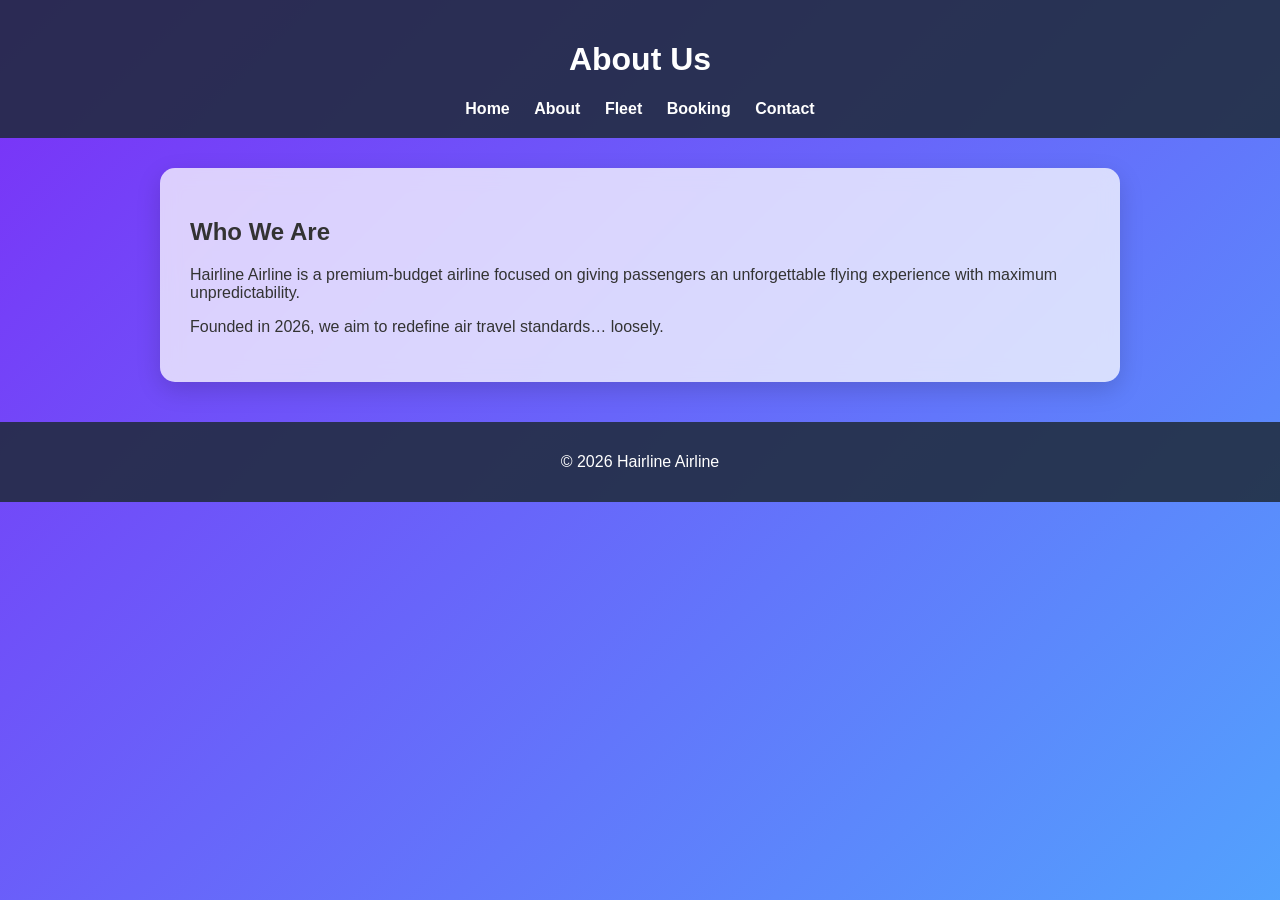
==== about.html @ 4e3c34b3 "Add files via upload" ====
<!DOCTYPE html>
<html lang="en">
<head>
    <meta charset="UTF-8">
    <title>About - Hairline Airline</title>
    <link rel="stylesheet" href="style.css">
</head>
<body>

<header>
    <h1>About Us</h1>

    <nav>
        <a href="index.html">Home</a>
        <a href="about.html">About</a>
        <a href="fleet.html">Fleet</a>
        <a href="booking.html">Booking</a>
        <a href="contact.html">Contact</a>
    </nav>
</header>

<section class="info">
    <h2>Who We Are</h2>
    <p>
        Hairline Airline is a premium-budget airline focused on giving passengers
        an unforgettable flying experience with maximum unpredictability.
    </p>

    <p>
        Founded in 2026, we aim to redefine air travel standards… loosely.
    </p>
</section>

<footer>
    <p>© 2026 Hairline Airline</p>
</footer>

</body>
</html>
---- style.css ----
/* =========================
    BACKGROUND (Sky Cycle)
========================= */

body {
    font-family: Arial, sans-serif;
    margin: 0;
    color: #333;

    background: linear-gradient(-45deg,
        #000000,
        #1a2a6c,
        #4facfe,
        #7b2ff7
    );

    background-size: 400% 400%;
    animation: skyCycle 18s ease infinite;

    animation: pageLoad 0.5s ease;
}

@keyframes skyCycle {
    0%   { background-position: 0% 50%; }
    25%  { background-position: 50% 50%; }
    50%  { background-position: 100% 50%; }
    75%  { background-position: 50% 50%; }
    100% { background-position: 0% 50%; }
}

/* =========================
   PAGE LOAD ANIMATION
========================= */

@keyframes pageLoad {
    from {
        opacity: 0;
        transform: scale(1.02);
    }
    to {
        opacity: 1;
        transform: scale(1);
    }
}

/* =========================
   HEADER + NAV
========================= */

header {
    background: rgba(30, 42, 56, 0.85);
    color: white;
    text-align: center;
    padding: 20px;
}

nav {
    margin-top: 10px;
}

nav a {
    color: white;
    margin: 10px;
    text-decoration: none;
    font-weight: bold;
    transition: 0.3s;
}

nav a:hover {
    color: #4facfe;
}

/* =========================
   MAIN BOX
========================= */

.info {
    padding: 30px;
    max-width: 900px;
    margin: 30px auto;

    background: rgba(255, 255, 255, 0.75);
    backdrop-filter: blur(10px);
    border-radius: 15px;

    box-shadow: 0 8px 25px rgba(0,0,0,0.15);

    animation: fadeUpSafe 0.8s ease forwards;
}

/* =========================
   CARDS
========================= */

.card {
    background: white;
    padding: 15px;
    margin: 15px 0;
    border-radius: 12px;

    box-shadow: 0 4px 12px rgba(0,0,0,0.1);

    transition: 0.3s;
}

.card:hover {
    transform: translateY(-6px);
}

/* =========================
   BUTTONS
========================= */

.btn {
    display: inline-block;
    padding: 12px 25px;
    background: white;
    color: #1e2a38;
    text-decoration: none;
    border-radius: 10px;
    font-weight: bold;

    transition: 0.3s ease;
}

.btn:hover {
    transform: scale(1.07);
    background: #1e2a38;
    color: white;
}

/* =========================
   FORMS
========================= */

input, select, textarea {
    width: 100%;
    padding: 10px;
    margin-top: 5px;

    border-radius: 8px;
    border: 1px solid #ccc;
}

input:focus, select:focus, textarea:focus {
    outline: none;
    border-color: #4facfe;
    box-shadow: 0 0 10px rgba(79,172,254,0.4);
}

/* =========================
   FOOTER
========================= */

footer {
    text-align: center;
    padding: 15px;
    background: rgba(30, 42, 56, 0.85);
    color: white;
    margin-top: 40px;
}

/* =========================
   SAFE FADE ANIMATION
========================= */

@keyframes fadeUpSafe {
    from {
        opacity: 0;
        transform: translateY(15px);
    }
    to {
        opacity: 1;
        transform: translateY(0);
    }
}

/* =========================
   BUTTON WRAPPER FIX
========================= */

.button-container {
    margin-top: 20px;
    text-align: center;
}

/* =========================
   FLYING PLANE
========================= */

.plane {
    position: fixed;
    top: 15%;
    left: -120px;
    font-size: 50px;
    z-index: 9999;

    animation: flyAcross 10s linear infinite;
    pointer-events: none;
    opacity: 0.9;
}

@keyframes flyAcross {
    0% {
        left: -120px;
        transform: translateY(0px);
    }
    25% { transform: translateY(-20px); }
    50% { transform: translateY(10px); }
    75% { transform: translateY(-15px); }
    100% {
        left: 110%;
        transform: translateY(0px);
    }
}

/* =========================
   BOARDING PASS
========================= */

.boarding .card {
    animation: popIn 0.8s ease;
}

@keyframes popIn {
    from {
        transform: scale(0.85);
        opacity: 0;
    }
    to {
        transform: scale(1);
        opacity: 1;
    }
}

.fade-note {
    margin-top: 15px;
    animation: fadeUpSafe 1.5s ease;
}

/* =========================
   TICKET ANIMATION
========================= */

.ticket-card {
    background: white;
    padding: 25px;
    border-radius: 15px;
    max-width: 400px;
    margin: 30px auto;

    box-shadow: 0 10px 30px rgba(0,0,0,0.2);

    transform: translateY(50px);
    opacity: 0;
    animation: slideInTicket 1s ease forwards;
}

@keyframes slideInTicket {
    to {
        transform: translateY(0);
        opacity: 1;
    }
}
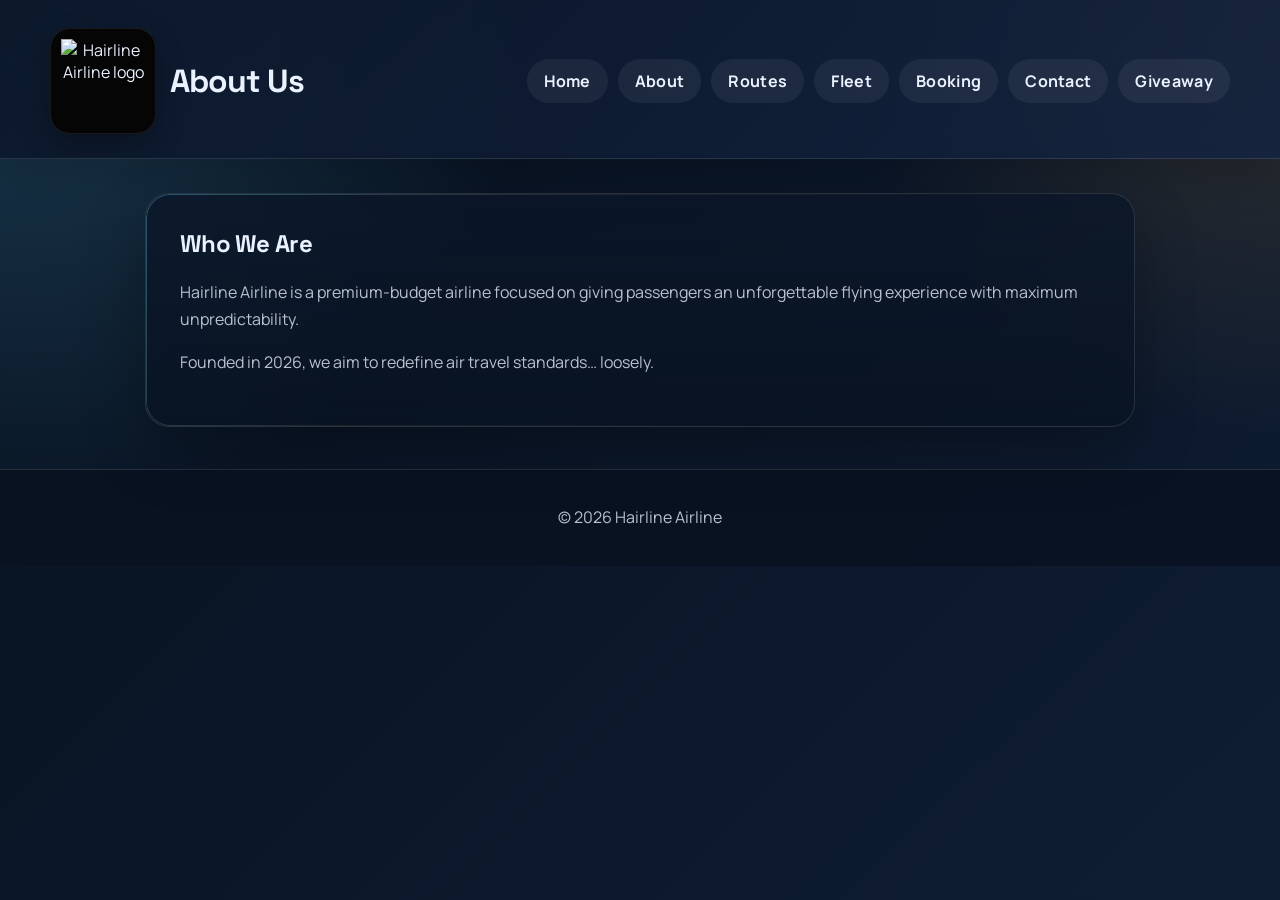
==== commit d8db7d48: "Add files via upload" ====
--- a/about.html
+++ b/about.html
@@ -2,21 +2,36 @@
 <html lang="en">
 <head>
     <meta charset="UTF-8">
+    <meta name="viewport" content="width=device-width, initial-scale=1.0">
     <title>About - Hairline Airline</title>
+    <link rel="preconnect" href="https://fonts.googleapis.com">
+    <link rel="preconnect" href="https://fonts.gstatic.com" crossorigin>
+    <link href="https://fonts.googleapis.com/css2?family=Manrope:wght@400;600;700;800&family=Space+Grotesk:wght@500;700&display=swap" rel="stylesheet">
     <link rel="stylesheet" href="style.css">
 </head>
 <body>
 
 <header>
-    <h1>About Us</h1>
+    <div class="header-row">
+        <a class="brand-link" href="index.html" aria-label="Hairline Airline home page">
+            <span class="logo-tile">
+                <img class="logo" src="2bd585c2-60a3-4d4d-8e11-52927cf109ce-removebg-preview.png" alt="Hairline Airline logo">
+            </span>
+            <span class="brand-copy">
+                <h1>About Us</h1>
+            </span>
+        </a>
 
-    <nav>
-        <a href="index.html">Home</a>
-        <a href="about.html">About</a>
-        <a href="fleet.html">Fleet</a>
-        <a href="booking.html">Booking</a>
-        <a href="contact.html">Contact</a>
-    </nav>
+        <nav>
+            <a href="index.html">Home</a>
+            <a href="about.html">About</a>
+            <a href="routes.html">Routes</a>
+            <a href="fleet.html">Fleet</a>
+            <a href="booking.html">Booking</a>
+            <a href="contact.html">Contact</a>
+            <a href="giveaway.html">Giveaway</a>
+        </nav>
+    </div>
 </header>
 
 <section class="info">
@@ -35,5 +50,6 @@
     <p>© 2026 Hairline Airline</p>
 </footer>
 
+<script src="script.js"></script>
 </body>
 </html>
--- a/style.css
+++ b/style.css
@@ -1,23 +1,41 @@
-/* =========================
-    BACKGROUND (Sky Cycle)
-========================= */
+:root {
+    --bg-1: #07111f;
+    --bg-2: #0f1d33;
+    --panel: rgba(8, 18, 33, 0.74);
+    --panel-strong: rgba(10, 24, 45, 0.92);
+    --border: rgba(255, 255, 255, 0.12);
+    --text: #eaf2ff;
+    --muted: rgba(234, 242, 255, 0.78);
+    --accent: #63d6ff;
+    --accent-2: #f6b14a;
+    --shadow: 0 24px 60px rgba(0, 0, 0, 0.28);
+}
 
 body {
-    font-family: Arial, sans-serif;
+    font-family: 'Manrope', sans-serif;
     margin: 0;
-    color: #333;
-
-    background: linear-gradient(-45deg,
-        #000000,
-        #1a2a6c,
-        #4facfe,
-        #7b2ff7
-    );
-
-    background-size: 400% 400%;
+    color: var(--text);
+    min-height: 100vh;
+    background:
+        radial-gradient(circle at top left, rgba(99, 214, 255, 0.22), transparent 34%),
+        radial-gradient(circle at top right, rgba(246, 177, 74, 0.16), transparent 28%),
+        linear-gradient(135deg, var(--bg-1), var(--bg-2));
+    background-attachment: fixed;
+    background-size: cover;
     animation: skyCycle 18s ease infinite;
-
-    animation: pageLoad 0.5s ease;
+    opacity: 0;
+    transform: translateY(8px);
+    transition: opacity 0.25s ease, transform 0.25s ease;
+}
+
+body.page-ready {
+    opacity: 1;
+    transform: translateY(0);
+}
+
+body.page-leaving {
+    opacity: 0;
+    transform: translateY(10px);
 }
 
 @keyframes skyCycle {
@@ -29,82 +47,299 @@
 }
 
 /* =========================
-   PAGE LOAD ANIMATION
-========================= */
-
-@keyframes pageLoad {
-    from {
+   HEADER + NAV
+========================= */
+
+header {
+    position: relative;
+    overflow: hidden;
+    background: linear-gradient(135deg, rgba(11, 22, 41, 0.92), rgba(19, 35, 64, 0.84));
+    color: var(--text);
+    text-align: center;
+    padding: 28px 20px 24px;
+    border-bottom: 1px solid var(--border);
+    box-shadow: 0 14px 40px rgba(0, 0, 0, 0.18);
+}
+
+.header-row {
+    max-width: 1180px;
+    margin: 0 auto;
+    display: flex;
+    align-items: center;
+    justify-content: space-between;
+    gap: 18px;
+    flex-wrap: wrap;
+}
+
+.brand-link {
+    display: inline-flex;
+    align-items: center;
+    gap: 14px;
+    text-decoration: none;
+    color: inherit;
+}
+
+.brand-copy h1,
+.brand-copy p {
+    margin: 0;
+    text-align: left;
+}
+
+.brand-copy p {
+    margin-top: 3px;
+}
+
+.logo-tile {
+    display: inline-flex;
+    align-items: center;
+    justify-content: center;
+    width: 84px;
+    height: 84px;
+    padding: 10px;
+    border-radius: 20px;
+    background: #050505;
+    border: 1px solid rgba(255, 255, 255, 0.08);
+    box-shadow: 0 12px 28px rgba(0, 0, 0, 0.28);
+}
+
+nav {
+    display: flex;
+    flex-wrap: wrap;
+    justify-content: center;
+    gap: 10px;
+}
+
+.nav-toggle {
+    display: none;
+    align-items: center;
+    justify-content: center;
+    gap: 8px;
+    min-width: 48px;
+    min-height: 48px;
+    padding: 10px 14px;
+    border-radius: 14px;
+    border: 1px solid rgba(255, 255, 255, 0.14);
+    background: rgba(255, 255, 255, 0.08);
+    color: var(--text);
+    cursor: pointer;
+    font: inherit;
+    font-weight: 800;
+}
+
+.nav-toggle-icon {
+    position: relative;
+    display: inline-block;
+    width: 18px;
+    height: 12px;
+}
+
+.nav-toggle-icon::before,
+.nav-toggle-icon::after,
+.nav-toggle-icon span {
+    content: '';
+    position: absolute;
+    left: 0;
+    width: 100%;
+    height: 2px;
+    border-radius: 999px;
+    background: currentColor;
+    transition: transform 0.25s ease, opacity 0.25s ease, top 0.25s ease;
+}
+
+.nav-toggle-icon::before { top: 0; }
+.nav-toggle-icon span { top: 5px; }
+.nav-toggle-icon::after { top: 10px; }
+
+nav a {
+    color: var(--text);
+    text-decoration: none;
+    font-weight: 700;
+    letter-spacing: 0.02em;
+    padding: 10px 16px;
+    border-radius: 999px;
+    border: 1px solid transparent;
+    background: rgba(255, 255, 255, 0.06);
+    transition: transform 0.25s ease, background 0.25s ease, border-color 0.25s ease;
+}
+
+nav a:hover {
+    color: white;
+    background: rgba(99, 214, 255, 0.18);
+    border-color: rgba(99, 214, 255, 0.35);
+    transform: translateY(-1px);
+}
+
+h1, h2, h3 {
+    font-family: 'Space Grotesk', sans-serif;
+    letter-spacing: -0.03em;
+    margin-top: 0;
+}
+
+p {
+    color: var(--muted);
+    line-height: 1.7;
+}
+
+/* =========================
+   MAIN BOX
+========================= */
+
+.info {
+    position: relative;
+    max-width: 920px;
+    margin: 34px auto;
+    padding: 34px;
+    background: linear-gradient(180deg, rgba(11, 23, 41, 0.84), rgba(8, 18, 33, 0.7));
+    backdrop-filter: blur(18px);
+    border: 1px solid var(--border);
+    border-radius: 24px;
+    box-shadow: var(--shadow);
+    animation: fadeUpSafe 0.8s ease forwards;
+}
+
+.info::before {
+    content: '';
+    position: absolute;
+    inset: 0;
+    border-radius: 24px;
+    padding: 1px;
+    background: linear-gradient(135deg, rgba(99, 214, 255, 0.35), rgba(246, 177, 74, 0.1), transparent 70%);
+    pointer-events: none;
+    -webkit-mask: linear-gradient(#000 0 0) content-box, linear-gradient(#000 0 0);
+    mask: linear-gradient(#000 0 0) content-box, linear-gradient(#000 0 0);
+    mask-composite: exclude;
+}
+
+/* =========================
+   CARDS
+========================= */
+
+.card {
+    background: rgba(255, 255, 255, 0.06);
+    padding: 18px 20px;
+    margin: 16px 0;
+    border-radius: 18px;
+    border: 1px solid rgba(255, 255, 255, 0.08);
+    box-shadow: 0 12px 26px rgba(0, 0, 0, 0.12);
+    transition: transform 0.25s ease, border-color 0.25s ease, background 0.25s ease;
+}
+
+.info {
+    position: relative;
+    overflow: hidden;
+    isolation: isolate;
+}
+
+.info::after {
+    content: '';
+    position: absolute;
+    inset: 0;
+    pointer-events: none;
+    opacity: 0;
+    background: radial-gradient(
+        circle at var(--glow-x, 50%) var(--glow-y, 50%),
+        rgba(255, 255, 255, 0.16),
+        rgba(255, 255, 255, 0.08) 18%,
+        transparent 45%
+    );
+    transition: opacity 0.18s ease;
+    mix-blend-mode: screen;
+}
+
+.info:hover::after {
+    opacity: 1;
+}
+
+.home-space-layer {
+    position: fixed;
+    inset: 0;
+    z-index: 1;
+    pointer-events: none;
+    overflow: hidden;
+}
+
+.home-star {
+    position: absolute;
+    width: var(--size, 2px);
+    height: var(--size, 2px);
+    left: var(--x, 50%);
+    top: var(--y, 50%);
+    border-radius: 50%;
+    background: rgba(255, 255, 255, 0.95);
+    box-shadow:
+        0 0 6px rgba(255, 255, 255, 0.95),
+        0 0 12px rgba(123, 207, 255, 0.55);
+    opacity: 0.45;
+    animation: homeTwinkle var(--duration, 4s) ease-in-out infinite;
+    animation-delay: var(--delay, 0s);
+}
+
+.home-star.star-blue {
+    background: rgba(123, 207, 255, 0.95);
+    box-shadow:
+        0 0 6px rgba(123, 207, 255, 0.95),
+        0 0 12px rgba(255, 255, 255, 0.35);
+}
+
+.home-star.star-gold {
+    background: rgba(255, 216, 145, 0.95);
+    box-shadow:
+        0 0 6px rgba(255, 216, 145, 0.95),
+        0 0 12px rgba(255, 255, 255, 0.35);
+}
+
+.home-shooting-star {
+    position: absolute;
+    width: 140px;
+    height: 2px;
+    left: var(--x, 50%);
+    top: var(--y, 20%);
+    border-radius: 999px;
+    background: linear-gradient(90deg, rgba(255, 255, 255, 0), rgba(255, 255, 255, 0.95), rgba(123, 207, 255, 0.75), transparent);
+    filter: blur(0.3px);
+    transform: rotate(var(--rot, -25deg));
+    animation: homeShoot 1100ms ease-out forwards;
+    box-shadow: 0 0 14px rgba(255, 255, 255, 0.7);
+}
+
+@keyframes homeTwinkle {
+    0%, 100% { transform: scale(0.9); opacity: 0.25; }
+    50% { transform: scale(1.35); opacity: 1; }
+}
+
+@keyframes homeShoot {
+    0% {
+        transform: translate(0, 0) rotate(var(--rot, -25deg));
+        opacity: 1;
+    }
+    100% {
+        transform: translate(420px, 240px) rotate(var(--rot, -25deg));
         opacity: 0;
-        transform: scale(1.02);
-    }
-    to {
-        opacity: 1;
-        transform: scale(1);
-    }
-}
-
-/* =========================
-   HEADER + NAV
-========================= */
-
-header {
-    background: rgba(30, 42, 56, 0.85);
-    color: white;
-    text-align: center;
-    padding: 20px;
-}
-
-nav {
-    margin-top: 10px;
-}
-
-nav a {
-    color: white;
-    margin: 10px;
-    text-decoration: none;
-    font-weight: bold;
-    transition: 0.3s;
-}
-
-nav a:hover {
-    color: #4facfe;
-}
-
-/* =========================
-   MAIN BOX
-========================= */
-
-.info {
-    padding: 30px;
-    max-width: 900px;
-    margin: 30px auto;
-
-    background: rgba(255, 255, 255, 0.75);
-    backdrop-filter: blur(10px);
-    border-radius: 15px;
-
-    box-shadow: 0 8px 25px rgba(0,0,0,0.15);
-
-    animation: fadeUpSafe 0.8s ease forwards;
-}
-
-/* =========================
-   CARDS
-========================= */
-
-.card {
-    background: white;
-    padding: 15px;
-    margin: 15px 0;
-    border-radius: 12px;
-
-    box-shadow: 0 4px 12px rgba(0,0,0,0.1);
-
-    transition: 0.3s;
+    }
+}
+
+.info:hover {
+    box-shadow: 0 0 0 1px rgba(255, 255, 255, 0.08), 0 0 28px rgba(255, 255, 255, 0.12), var(--shadow);
 }
 
 .card:hover {
     transform: translateY(-6px);
+    background: rgba(255, 255, 255, 0.09);
+    border-color: rgba(99, 214, 255, 0.22);
+}
+
+.fleet-link {
+    display: block;
+    text-decoration: none;
+    color: inherit;
+}
+
+.fleet-link .card {
+    cursor: pointer;
+}
+
+.fleet-link .card:hover h3 {
+    color: var(--accent);
 }
 
 /* =========================
@@ -113,20 +348,128 @@
 
 .btn {
     display: inline-block;
-    padding: 12px 25px;
-    background: white;
-    color: #1e2a38;
+    padding: 12px 22px;
+    background: linear-gradient(135deg, var(--accent), #9ce8ff);
+    color: #07111f;
     text-decoration: none;
-    border-radius: 10px;
-    font-weight: bold;
-
-    transition: 0.3s ease;
+    border-radius: 999px;
+    font-weight: 800;
+    border: none;
+    box-shadow: 0 14px 28px rgba(99, 214, 255, 0.18);
+    transition: transform 0.25s ease, box-shadow 0.25s ease, filter 0.25s ease;
 }
 
 .btn:hover {
-    transform: scale(1.07);
-    background: #1e2a38;
-    color: white;
+    transform: translateY(-2px) scale(1.03);
+    box-shadow: 0 18px 34px rgba(99, 214, 255, 0.28);
+    filter: brightness(1.03);
+}
+
+.btn-secondary {
+    background: linear-gradient(135deg, rgba(255, 255, 255, 0.14), rgba(255, 255, 255, 0.08));
+    color: var(--text);
+    border: 1px solid rgba(255, 255, 255, 0.14);
+}
+
+.music-toggle {
+    min-width: 150px;
+    cursor: pointer;
+}
+
+.music-toggle.is-playing {
+    background: linear-gradient(135deg, #f6b14a, #ffd17b);
+}
+
+.music-toggle-fixed {
+    position: fixed;
+    right: 20px;
+    bottom: 20px;
+    z-index: 1000;
+    width: auto;
+    min-width: 160px;
+    box-shadow: 0 14px 30px rgba(0, 0, 0, 0.35);
+}
+
+.party-layer {
+    position: fixed;
+    inset: 0;
+    z-index: 950;
+    pointer-events: none;
+    overflow: hidden;
+    opacity: 0;
+    transition: opacity 0.2s ease;
+    mix-blend-mode: screen;
+}
+
+body.party-active .party-layer {
+    opacity: 1;
+}
+
+.party-flash {
+    position: absolute;
+    inset: -15%;
+    background: radial-gradient(
+        circle at var(--x, 50%) var(--y, 50%),
+        rgba(255, 255, 255, 0.95) 0%,
+        rgba(99, 214, 255, 0.8) 10%,
+        rgba(255, 255, 255, 0.18) 22%,
+        transparent 45%
+    );
+    filter: blur(12px);
+    animation: partyFlash 1.2s linear infinite;
+    opacity: 0.6;
+}
+
+.party-streak {
+    position: absolute;
+    width: 5px;
+    height: 130px;
+    left: var(--x, 50%);
+    top: var(--y, 50%);
+    border-radius: 999px;
+    background: linear-gradient(to bottom, rgba(255, 255, 255, 0.98), rgba(99, 214, 255, 0.85), transparent);
+    transform: rotate(var(--rot, 0deg));
+    animation: partyStreak 900ms ease-out forwards;
+    box-shadow: 0 0 14px rgba(255, 255, 255, 0.6);
+}
+
+.party-popper {
+    position: absolute;
+    left: var(--x, 50%);
+    top: var(--y, 50%);
+    width: 10px;
+    height: 10px;
+    border-radius: 50%;
+    background: var(--color, #ffffff);
+    box-shadow: 0 0 14px var(--color, #ffffff);
+    animation: popperBurst 950ms ease-out forwards;
+}
+
+@keyframes partyFlash {
+    0%, 100% { opacity: 0.25; transform: scale(1); }
+    50% { opacity: 0.95; transform: scale(1.02); }
+}
+
+@keyframes partyStreak {
+    0% {
+        transform: translateY(0) rotate(var(--rot, 0deg));
+        opacity: 1;
+    }
+    100% {
+        transform: translateY(-140px) rotate(calc(var(--rot, 0deg) + 18deg));
+        opacity: 0;
+    }
+}
+
+@keyframes popperBurst {
+    0% {
+        transform: translate(0, 0) scale(1);
+        opacity: 1;
+    }
+    100% {
+        transform: translate(var(--dx, 0px), var(--dy, 0px)) scale(0.45);
+        opacity: 0;
+    }
 }
 
 /* =========================
@@ -135,17 +478,43 @@
 
 input, select, textarea {
     width: 100%;
-    padding: 10px;
-    margin-top: 5px;
-
-    border-radius: 8px;
-    border: 1px solid #ccc;
+    padding: 12px 14px;
+    margin-top: 8px;
+    border-radius: 14px;
+    border: 1px solid rgba(255, 255, 255, 0.12);
+    background: rgba(255, 255, 255, 0.08);
+    color: var(--text);
+    box-sizing: border-box;
+    transition: border-color 0.25s ease, box-shadow 0.25s ease, background 0.25s ease;
+}
+
+select {
+    background-color: rgba(10, 24, 45, 0.96);
+    color: var(--text);
+}
+
+select option {
+    background-color: #0a182d;
+    color: var(--text);
+}
+
+select:disabled,
+select option:disabled {
+    color: rgba(234, 242, 255, 0.55);
 }
 
 input:focus, select:focus, textarea:focus {
     outline: none;
-    border-color: #4facfe;
-    box-shadow: 0 0 10px rgba(79,172,254,0.4);
+    border-color: rgba(99, 214, 255, 0.8);
+    box-shadow: 0 0 0 4px rgba(99, 214, 255, 0.14);
+    background: rgba(255, 255, 255, 0.12);
+}
+
+label {
+    display: inline-block;
+    margin-top: 10px;
+    font-weight: 700;
+    color: var(--text);
 }
 
 /* =========================
@@ -154,10 +523,11 @@
 
 footer {
     text-align: center;
-    padding: 15px;
-    background: rgba(30, 42, 56, 0.85);
-    color: white;
-    margin-top: 40px;
+    padding: 18px 15px;
+    background: rgba(8, 18, 33, 0.92);
+    color: var(--muted);
+    margin-top: 42px;
+    border-top: 1px solid var(--border);
 }
 
 /* =========================
@@ -243,17 +613,45 @@
 ========================= */
 
 .ticket-card {
-    background: white;
+    background: linear-gradient(180deg, rgba(255, 255, 255, 0.11), rgba(255, 255, 255, 0.06));
     padding: 25px;
-    border-radius: 15px;
+    border-radius: 20px;
     max-width: 400px;
     margin: 30px auto;
 
-    box-shadow: 0 10px 30px rgba(0,0,0,0.2);
+    border: 1px solid rgba(255, 255, 255, 0.12);
+    box-shadow: var(--shadow);
 
     transform: translateY(50px);
     opacity: 0;
     animation: slideInTicket 1s ease forwards;
+}
+
+.confirmation-actions {
+    display: flex;
+    flex-wrap: wrap;
+    gap: 12px;
+    justify-content: center;
+    margin: 22px 0;
+}
+
+.payment-panel,
+.payment-result {
+    margin-top: 24px;
+    padding: 22px;
+    border-radius: 20px;
+    background: rgba(255, 255, 255, 0.07);
+    border: 1px solid rgba(255, 255, 255, 0.1);
+}
+
+.payment-panel h3,
+.payment-result h3 {
+    margin-bottom: 12px;
+}
+
+.payment-panel p,
+.payment-result p {
+    margin-top: 0;
 }
 
 @keyframes slideInTicket {
@@ -261,4 +659,285 @@
         transform: translateY(0);
         opacity: 1;
     }
+}
+
+.brand {
+    display: flex;
+    align-items: center;
+    justify-content: center;
+    gap: 16px;
+    flex-wrap: wrap;
+}
+
+.logo {
+    width: 100%;
+    height: 100%;
+    object-fit: contain;
+}
+
+.hero-copy {
+    margin-bottom: 22px;
+}
+
+.eyebrow {
+    display: inline-block;
+    margin-bottom: 10px;
+    padding: 7px 12px;
+    border-radius: 999px;
+    background: rgba(99, 214, 255, 0.12);
+    border: 1px solid rgba(99, 214, 255, 0.18);
+    color: var(--accent);
+    font-size: 0.82rem;
+    font-weight: 800;
+    letter-spacing: 0.08em;
+    text-transform: uppercase;
+}
+
+.feature-grid {
+    display: grid;
+    grid-template-columns: repeat(auto-fit, minmax(220px, 1fr));
+    gap: 16px;
+    margin: 22px 0 28px;
+}
+
+.feature-card {
+    padding: 18px;
+    border-radius: 18px;
+    background: rgba(255, 255, 255, 0.06);
+    border: 1px solid rgba(255, 255, 255, 0.08);
+    transition: transform 0.25s ease, border-color 0.25s ease, background 0.25s ease;
+}
+
+.feature-card h3 {
+    margin-bottom: 10px;
+}
+
+.feature-card:hover {
+    transform: translateY(-4px);
+    background: rgba(255, 255, 255, 0.09);
+    border-color: rgba(255, 255, 255, 0.18);
+}
+
+.home-notes {
+    margin-top: 28px;
+    padding-top: 18px;
+    border-top: 1px solid rgba(255, 255, 255, 0.1);
+    transition: box-shadow 0.25s ease, border-color 0.25s ease, background 0.25s ease;
+}
+
+.home-notes ul {
+    margin: 12px 0 0;
+    padding-left: 20px;
+    color: var(--muted);
+    line-height: 1.7;
+}
+
+.section-heading {
+    margin: 32px 0 14px;
+}
+
+.routes-grid {
+    display: grid;
+    grid-template-columns: repeat(auto-fit, minmax(220px, 1fr));
+    gap: 16px;
+    margin-top: 18px;
+}
+
+.route-card {
+    padding: 18px;
+    border-radius: 18px;
+    background: rgba(255, 255, 255, 0.06);
+    border: 1px solid rgba(255, 255, 255, 0.08);
+}
+
+.route-card h3 {
+    margin-bottom: 10px;
+}
+
+.route-meta {
+    display: flex;
+    gap: 10px;
+    flex-wrap: wrap;
+    margin-top: 10px;
+}
+
+.route-pill {
+    display: inline-flex;
+    align-items: center;
+    padding: 6px 10px;
+    border-radius: 999px;
+    background: rgba(99, 214, 255, 0.12);
+    border: 1px solid rgba(99, 214, 255, 0.18);
+    color: var(--text);
+    font-size: 0.82rem;
+    font-weight: 700;
+}
+
+.routes-cta {
+    margin-top: 24px;
+    text-align: center;
+}
+
+.plane-detail-layout {
+    display: grid;
+    grid-template-columns: minmax(0, 1.2fr) minmax(260px, 0.8fr);
+    gap: 24px;
+    align-items: start;
+}
+
+.booking-layout {
+    display: grid;
+    grid-template-columns: minmax(0, 1.2fr) minmax(250px, 0.8fr);
+    gap: 24px;
+    align-items: start;
+}
+
+.booking-summary,
+.booking-note {
+    padding: 18px;
+    border-radius: 18px;
+    background: rgba(255, 255, 255, 0.06);
+    border: 1px solid rgba(255, 255, 255, 0.08);
+    margin-bottom: 16px;
+}
+
+.booking-side {
+    display: grid;
+    gap: 16px;
+}
+
+.booking-summary h3,
+.booking-note h3 {
+    margin-bottom: 10px;
+}
+
+.booking-summary p:last-child,
+.booking-note p:last-child {
+    margin-bottom: 0;
+}
+
+.booking-admin-actions {
+    margin: 18px 0 24px;
+}
+
+.booking-admin-list {
+    display: grid;
+    gap: 16px;
+}
+
+.booking-entry {
+    padding: 18px;
+    border-radius: 18px;
+    background: rgba(255, 255, 255, 0.06);
+    border: 1px solid rgba(255, 255, 255, 0.08);
+}
+
+.booking-entry h3 {
+    margin-bottom: 10px;
+}
+
+.booking-entry-grid {
+    display: grid;
+    grid-template-columns: repeat(auto-fit, minmax(180px, 1fr));
+    gap: 12px;
+}
+
+.booking-entry-grid p {
+    margin: 0;
+}
+
+.booking-empty {
+    padding: 18px;
+    border-radius: 18px;
+    background: rgba(255, 255, 255, 0.06);
+    border: 1px dashed rgba(255, 255, 255, 0.14);
+}
+
+.plane-photo-box {
+    min-height: 320px;
+    border-radius: 22px;
+    border: 1px dashed rgba(255, 255, 255, 0.18);
+    background:
+        linear-gradient(180deg, rgba(255, 255, 255, 0.08), rgba(255, 255, 255, 0.03)),
+        rgba(0, 0, 0, 0.18);
+    display: flex;
+    align-items: center;
+    justify-content: center;
+    text-align: center;
+    padding: 24px;
+    color: var(--muted);
+}
+
+.plane-photo-box p {
+    margin: 0;
+}
+
+.plane-specs {
+    display: grid;
+    gap: 14px;
+}
+
+.spec-item {
+    padding: 16px 18px;
+    border-radius: 18px;
+    background: rgba(255, 255, 255, 0.06);
+    border: 1px solid rgba(255, 255, 255, 0.08);
+}
+
+.spec-item span {
+    display: block;
+    margin-bottom: 6px;
+    color: var(--accent);
+    font-size: 0.82rem;
+    font-weight: 800;
+    letter-spacing: 0.08em;
+    text-transform: uppercase;
+}
+
+@media (max-width: 860px) {
+    .header-row {
+        align-items: stretch;
+    }
+
+    .brand-link {
+        flex: 1 1 auto;
+    }
+
+    .nav-toggle {
+        display: inline-flex;
+        margin-left: auto;
+    }
+
+    nav {
+        display: none;
+        width: 100%;
+        flex-direction: column;
+        align-items: stretch;
+        gap: 8px;
+        margin-top: 8px;
+    }
+
+    .header-row.nav-open nav {
+        display: flex;
+    }
+
+    nav a {
+        width: 100%;
+        box-sizing: border-box;
+        text-align: center;
+    }
+
+    .plane-detail-layout {
+        grid-template-columns: 1fr;
+    }
+
+    .booking-layout {
+        grid-template-columns: 1fr;
+    }
+
+    .music-toggle-fixed {
+        right: 14px;
+        bottom: 14px;
+        min-width: 140px;
+    }
 }
